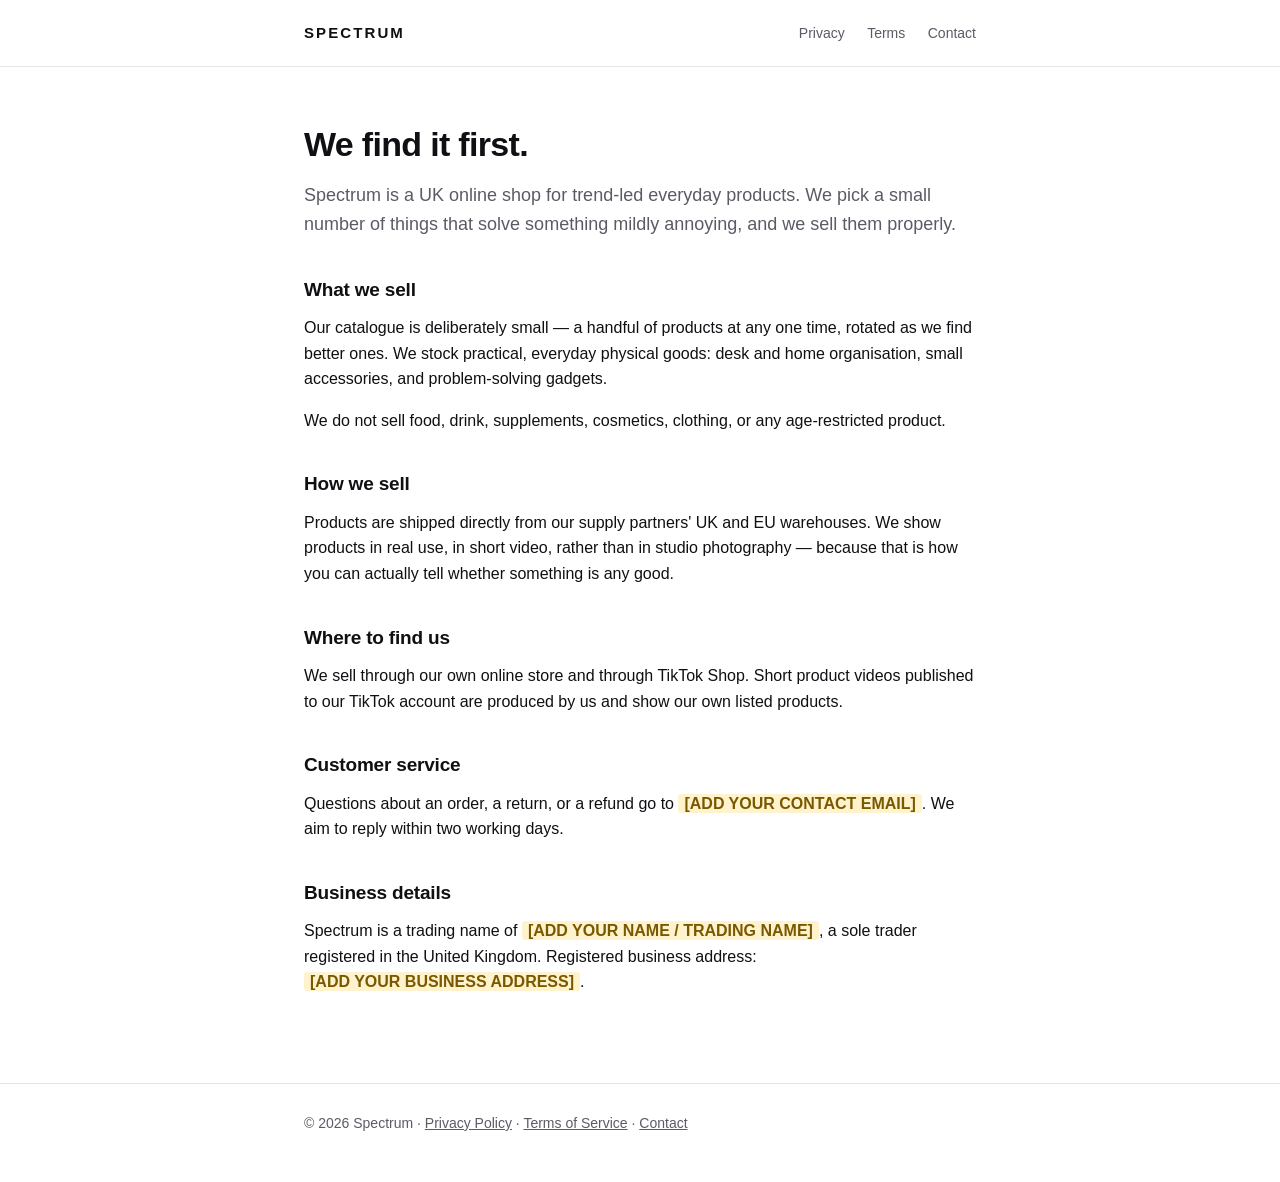
==== index.html @ 4f5fbb73 "Add public site for TikTok developer app verification TikTok requires a verified Terms of Service UR" ====
<!DOCTYPE html>
<html lang="en-GB">
<head>
<meta charset="utf-8">
<meta name="viewport" content="width=device-width, initial-scale=1">
<title>Spectrum — trend-led essentials</title>
<meta name="description" content="Spectrum is a UK trend-led online shop. We find the product people are about to want, and we get there first.">
<link rel="stylesheet" href="style.css">
</head>
<body>

<header class="site">
  <div class="wrap">
    <a class="logo" href="/">Spectrum</a>
    <nav>
      <a href="/privacy.html">Privacy</a>
      <a href="/terms.html">Terms</a>
      <a href="/contact.html">Contact</a>
    </nav>
  </div>
</header>

<main>
  <div class="wrap">
    <h1>We find it first.</h1>
    <p class="lede">Spectrum is a UK online shop for trend-led everyday products. We pick a small number of things that solve something mildly annoying, and we sell them properly.</p>

    <h2>What we sell</h2>
    <p>Our catalogue is deliberately small — a handful of products at any one time, rotated as we find better ones. We stock practical, everyday physical goods: desk and home organisation, small accessories, and problem-solving gadgets.</p>
    <p>We do not sell food, drink, supplements, cosmetics, clothing, or any age-restricted product.</p>

    <h2>How we sell</h2>
    <p>Products are shipped directly from our supply partners' UK and EU warehouses. We show products in real use, in short video, rather than in studio photography — because that is how you can actually tell whether something is any good.</p>

    <h2>Where to find us</h2>
    <p>We sell through our own online store and through TikTok Shop. Short product videos published to our TikTok account are produced by us and show our own listed products.</p>

    <h2>Customer service</h2>
    <p>Questions about an order, a return, or a refund go to <span class="flag">[ADD YOUR CONTACT EMAIL]</span>. We aim to reply within two working days.</p>

    <h2>Business details</h2>
    <p>Spectrum is a trading name of <span class="flag">[ADD YOUR NAME / TRADING NAME]</span>, a sole trader registered in the United Kingdom. Registered business address: <span class="flag">[ADD YOUR BUSINESS ADDRESS]</span>.</p>
  </div>
</main>

<footer class="site">
  <div class="wrap">
    &copy; 2026 Spectrum &middot;
    <a href="/privacy.html">Privacy Policy</a> &middot;
    <a href="/terms.html">Terms of Service</a> &middot;
    <a href="/contact.html">Contact</a>
  </div>
</footer>

</body>
</html>
---- style.css ----
:root {
  --ink: #101014;
  --muted: #5b5b66;
  --line: #e4e4ea;
  --bg: #ffffff;
  --accent: #101014;
  --flag-bg: #fff3cd;
  --flag-ink: #7a5800;
}

* { box-sizing: border-box; }

body {
  margin: 0;
  font-family: -apple-system, BlinkMacSystemFont, "Segoe UI", Inter, Helvetica, Arial, sans-serif;
  color: var(--ink);
  background: var(--bg);
  line-height: 1.6;
  -webkit-font-smoothing: antialiased;
}

.wrap {
  max-width: 720px;
  margin: 0 auto;
  padding: 0 24px;
}

header.site {
  border-bottom: 1px solid var(--line);
  padding: 20px 0;
}

header.site .wrap {
  display: flex;
  align-items: center;
  justify-content: space-between;
  gap: 16px;
}

.logo {
  font-weight: 700;
  letter-spacing: 0.14em;
  text-transform: uppercase;
  font-size: 15px;
  text-decoration: none;
  color: var(--ink);
}

nav a {
  color: var(--muted);
  text-decoration: none;
  font-size: 14px;
  margin-left: 18px;
}

nav a:hover { color: var(--ink); }

main { padding: 56px 0 72px; }

h1 {
  font-size: 34px;
  line-height: 1.25;
  margin: 0 0 16px;
  letter-spacing: -0.02em;
}

h2 {
  font-size: 19px;
  margin: 36px 0 10px;
  letter-spacing: -0.01em;
}

p { margin: 0 0 16px; }

.lede {
  font-size: 18px;
  color: var(--muted);
  margin-bottom: 28px;
}

ul { padding-left: 20px; margin: 0 0 16px; }
li { margin-bottom: 8px; }

.meta {
  font-size: 14px;
  color: var(--muted);
  border-left: 3px solid var(--line);
  padding-left: 14px;
  margin-bottom: 32px;
}

.flag {
  background: var(--flag-bg);
  color: var(--flag-ink);
  padding: 1px 6px;
  border-radius: 3px;
  font-weight: 600;
  white-space: nowrap;
}

footer.site {
  border-top: 1px solid var(--line);
  padding: 28px 0 48px;
  font-size: 14px;
  color: var(--muted);
}

footer.site a { color: var(--muted); }

table {
  width: 100%;
  border-collapse: collapse;
  margin: 0 0 20px;
  font-size: 15px;
}

th, td {
  text-align: left;
  padding: 10px 12px;
  border-bottom: 1px solid var(--line);
  vertical-align: top;
}

th { font-weight: 600; }

a { color: var(--accent); }

@media (max-width: 560px) {
  h1 { font-size: 27px; }
  nav a { margin-left: 12px; font-size: 13px; }
  header.site .wrap { flex-direction: column; align-items: flex-start; gap: 8px; }
}
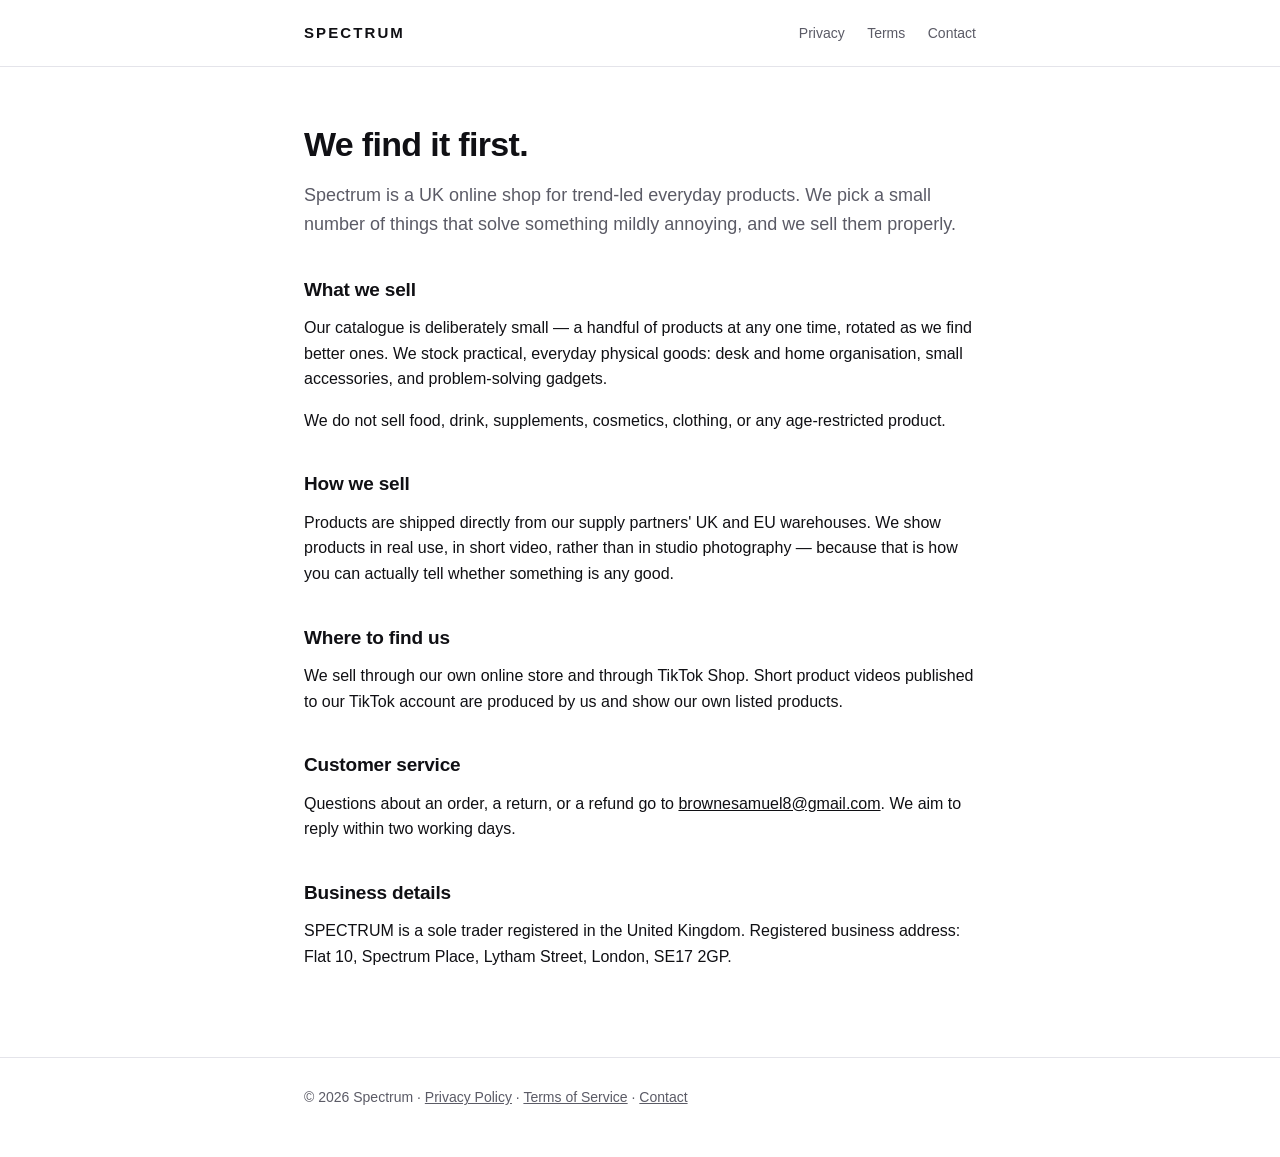
==== commit 54a7aaf7: "Fill in business identity details Replaces the placeholder spans on all four pages with the real con" ====
--- a/index.html
+++ b/index.html
@@ -36,10 +36,10 @@
     <p>We sell through our own online store and through TikTok Shop. Short product videos published to our TikTok account are produced by us and show our own listed products.</p>
 
     <h2>Customer service</h2>
-    <p>Questions about an order, a return, or a refund go to <span class="flag">[ADD YOUR CONTACT EMAIL]</span>. We aim to reply within two working days.</p>
+    <p>Questions about an order, a return, or a refund go to <a href="mailto:brownesamuel8@gmail.com">brownesamuel8@gmail.com</a>. We aim to reply within two working days.</p>
 
     <h2>Business details</h2>
-    <p>Spectrum is a trading name of <span class="flag">[ADD YOUR NAME / TRADING NAME]</span>, a sole trader registered in the United Kingdom. Registered business address: <span class="flag">[ADD YOUR BUSINESS ADDRESS]</span>.</p>
+    <p>SPECTRUM is a sole trader registered in the United Kingdom. Registered business address: Flat 10, Spectrum Place, Lytham Street, London, SE17 2GP.</p>
   </div>
 </main>
 
